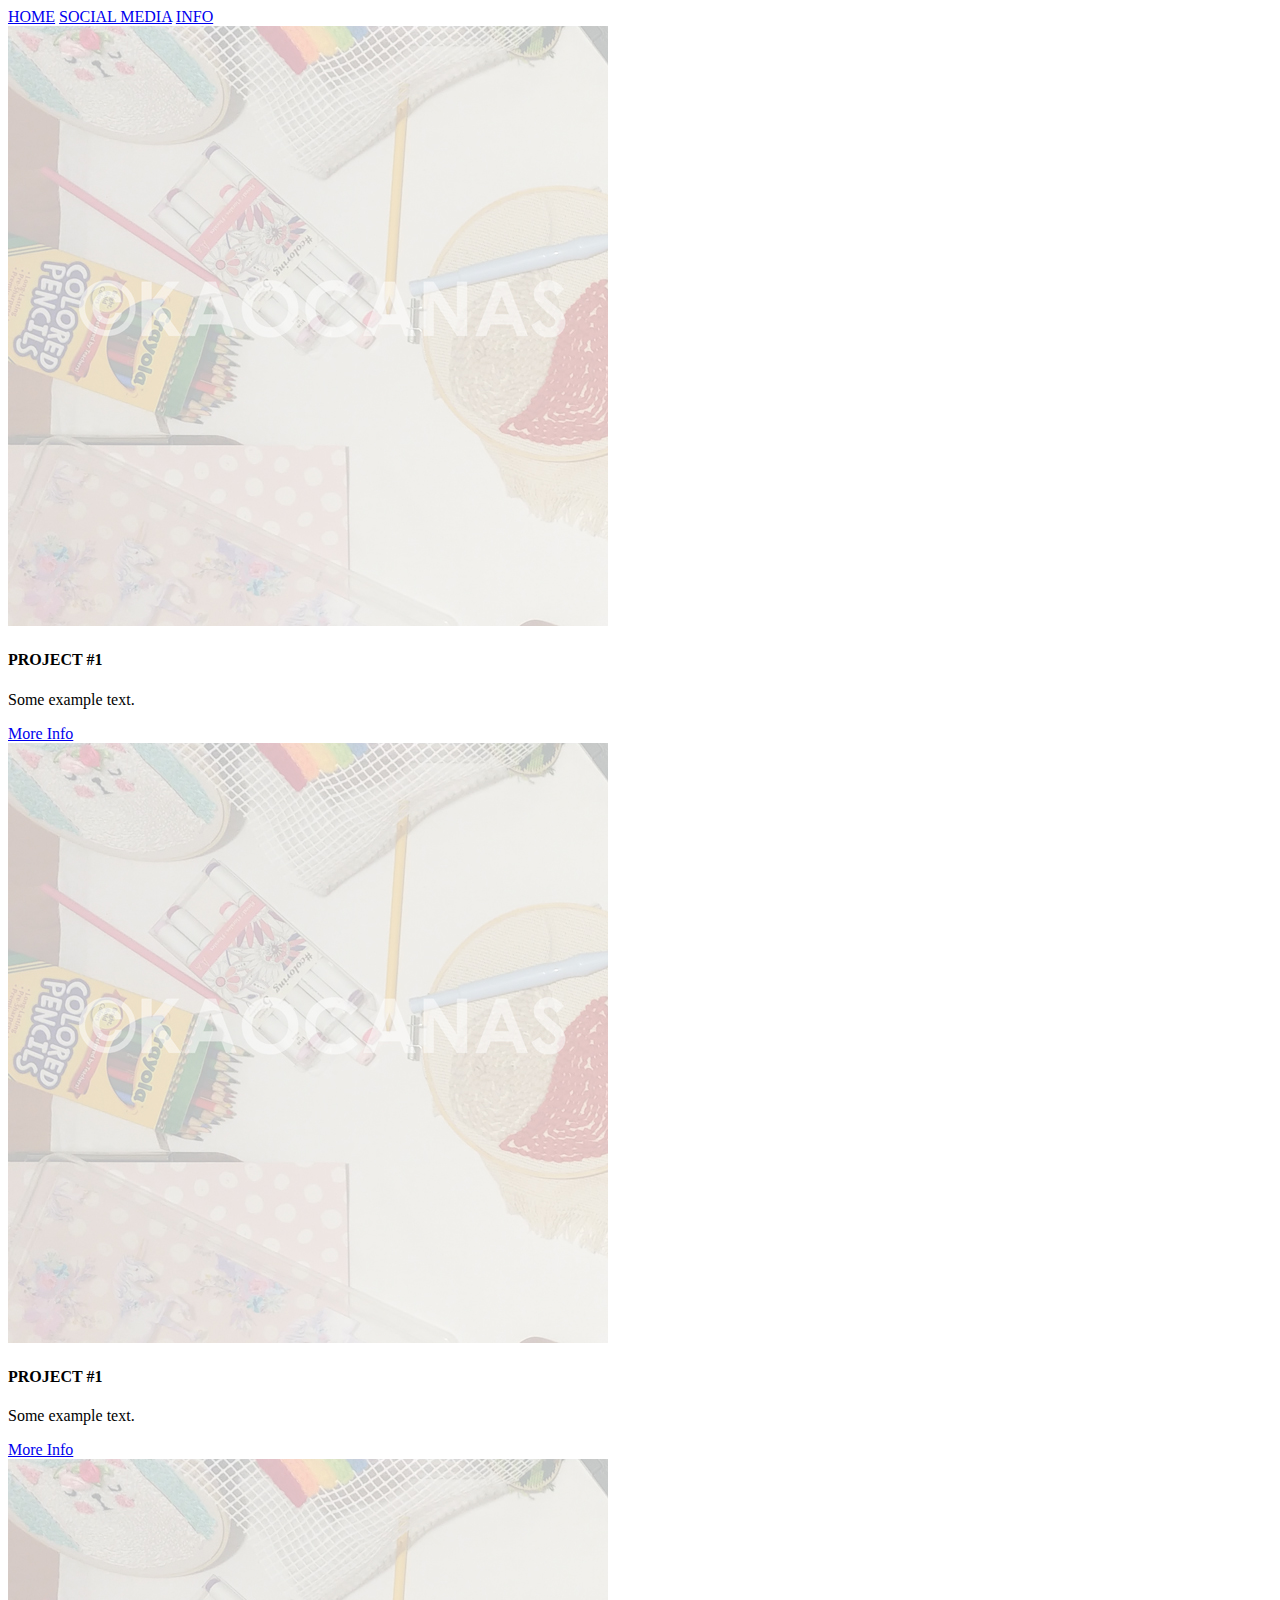
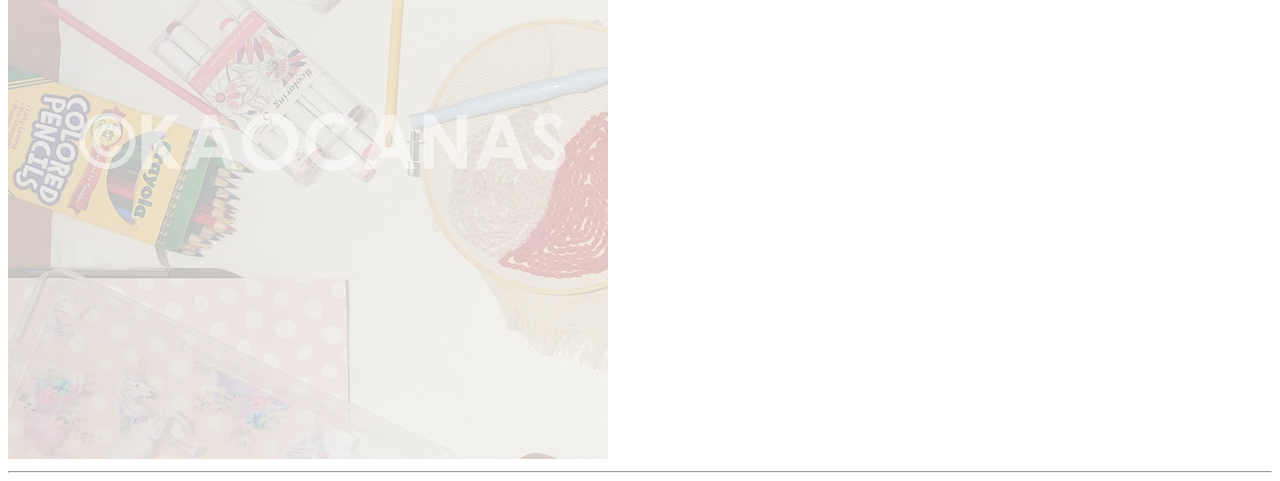
==== home.html @ 68c9e8b8 "added home.html" ====
<!doctype html>
<html lang="en">
  <head>
    <!-- Required meta tags -->
    <meta charset="utf-8">
    <meta name="viewport" content="width=device-width, initial-scale=1, shrink-to-fit=no">

    <!-- Bootstrap CSS -->
    <link rel="stylesheet" href="https://stackpath.bootstrapcdn.com/bootstrap/4.5.0/css/bootstrap.min.css" integrity="sha384-9aIt2nRpC12Uk9gS9baDl411NQApFmC26EwAOH8WgZl5MYYxFfc+NcPb1dKGj7Sk" crossorigin="anonymous">

  <title>KAMERON'S DIY CRAFTS! - Home</title>
  </head>
  <body>

        <nav class="navbar navbar-expand-sm bg-dark navbar-dark">
            <div class="container-fluid">
                <div class="navbar-nav">
                    <a href="#" class="nav-item nav-link active">HOME</a>
                    <a href="http://www.instagram.com/5.min.crafts/" class="nav-item nav-link active">SOCIAL MEDIA</a>
                    <a href="#" class="nav-item nav-link active">INFO</a>
				</div>
            </div>
        </nav>

        <div class="container">
            <div class="row">
                <div class="col">
					<div class="card" style="width:400px">
					  <img class="card-img-top" src="images/kao-square-flat-lay-sample.jpg" alt="Sample image">
					  <div class="card-body">
						<h4 class="card-title">PROJECT #1</h4>
						<p class="card-text">Some example text.</p>
						<a href="#" class="btn btn-primary">More Info</a>
					  </div>
					</div>
				</div>
				
                <div class="col">
					<div class="card" style="width:400px">
					  <img class="card-img-top" src="images/kao-square-flat-lay-sample.jpg" alt="Sample image">
					  <div class="card-body">
						<h4 class="card-title">PROJECT #1</h4>
						<p class="card-text">Some example text.</p>
						<a href="#" class="btn btn-primary">More Info</a>
					  </div>
					</div>				
				</div>
				
                <div class="col">
					<div>
					  <img class="img-fluid" src="images/kao-square-flat-lay-sample.jpg" alt="Sample image">
					</div>				
				</div>
            </div>
 
			<hr>
        </div>
    <!-- Optional JavaScript -->
    <!-- jQuery first, then Popper.js, then Bootstrap JS -->
    <script src="https://code.jquery.com/jquery-3.5.1.slim.min.js" integrity="sha384-DfXdz2htPH0lsSSs5nCTpuj/zy4C+OGpamoFVy38MVBnE+IbbVYUew+OrCXaRkfj" crossorigin="anonymous"></script>
    <script src="https://cdn.jsdelivr.net/npm/popper.js@1.16.0/dist/umd/popper.min.js" integrity="sha384-Q6E9RHvbIyZFJoft+2mJbHaEWldlvI9IOYy5n3zV9zzTtmI3UksdQRVvoxMfooAo" crossorigin="anonymous"></script>
    <script src="https://stackpath.bootstrapcdn.com/bootstrap/4.5.0/js/bootstrap.min.js" integrity="sha384-OgVRvuATP1z7JjHLkuOU7Xw704+h835Lr+6QL9UvYjZE3Ipu6Tp75j7Bh/kR0JKI" crossorigin="anonymous"></script>
  </body>
</html>
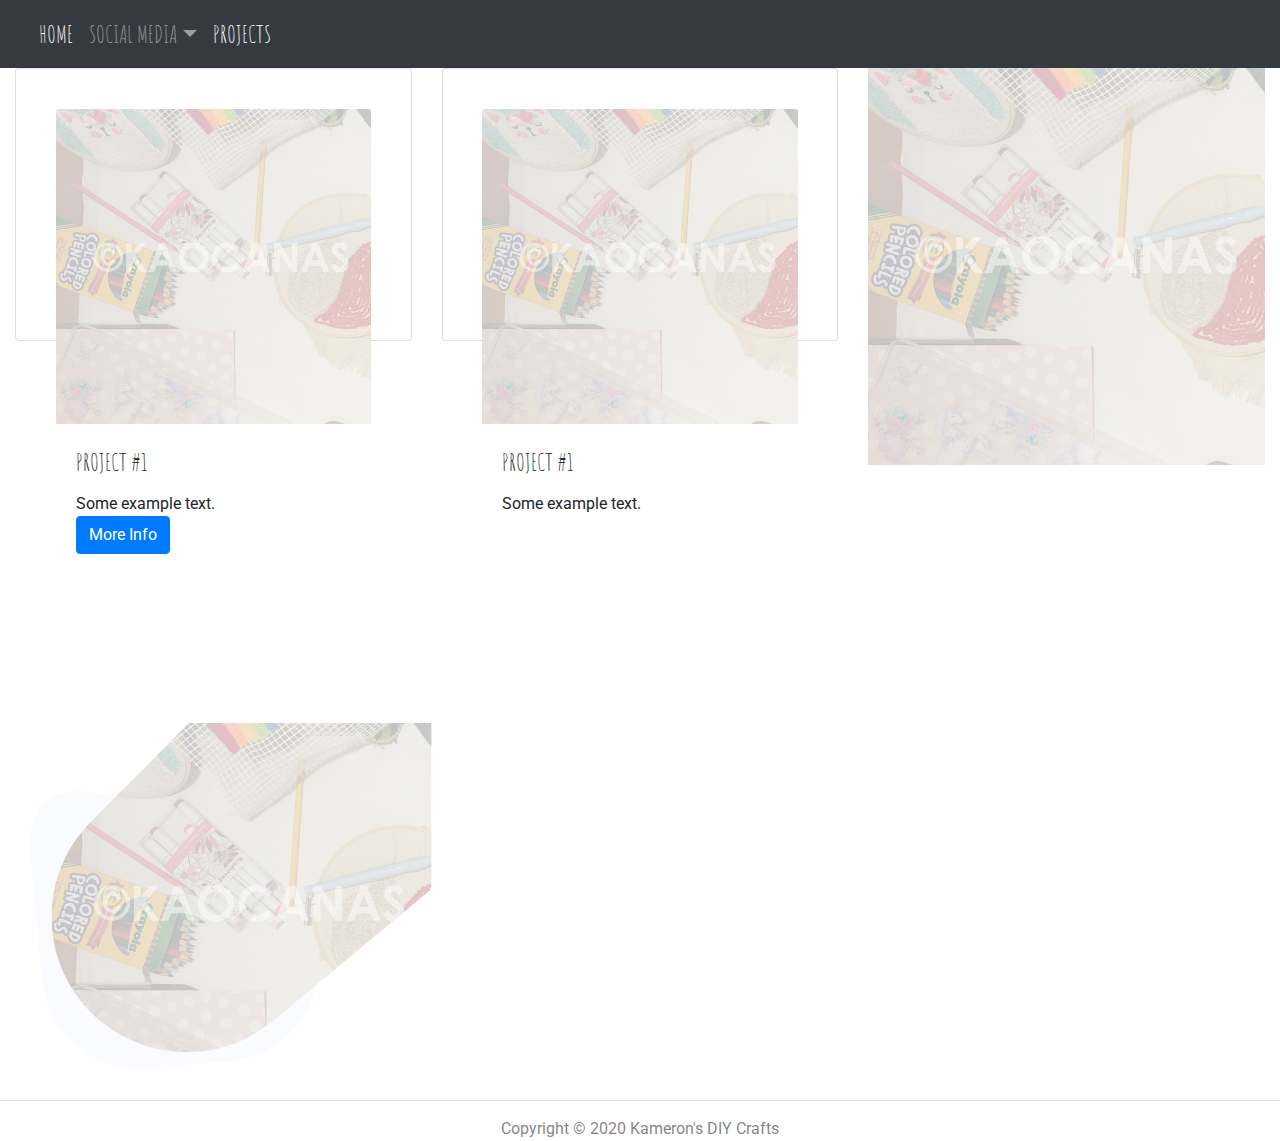
==== commit 9f4852af: "added projects, other updates" ====
--- a/home.html
+++ b/home.html
@@ -1,62 +1,93 @@
 <!doctype html>
 <html lang="en">
   <head>
-    <!-- Required meta tags -->
     <meta charset="utf-8">
     <meta name="viewport" content="width=device-width, initial-scale=1, shrink-to-fit=no">
+    <meta name="description" content="">
+    <link rel="stylesheet" href="css/bootstrap.css">
+    <link rel="stylesheet" href="css/style.css">
+    <link href="https://fonts.googleapis.com/css2?family=Amatic+SC:wght@700&family=Roboto&display=swap" rel="stylesheet">
+    <title>KAMERON'S DIY CRAFTS . Home</title>
+  </head>
 
-    <!-- Bootstrap CSS -->
-    <link rel="stylesheet" href="https://stackpath.bootstrapcdn.com/bootstrap/4.5.0/css/bootstrap.min.css" integrity="sha384-9aIt2nRpC12Uk9gS9baDl411NQApFmC26EwAOH8WgZl5MYYxFfc+NcPb1dKGj7Sk" crossorigin="anonymous">
+  <body>
+    <nav class="navbar navbar-expand-sm bg-dark navbar-dark">
+        <div class="container-fluid">
+          <ul class="navbar-nav">
+				<li><a href="#" class="nav-item nav-link active">HOME</a></li>
+				<li class="nav-item dropdown">
+				  <a class="nav-link dropdown-toggle" href="#" id="dropdown10" data-toggle="dropdown" aria-haspopup="true" aria-expanded="false">SOCIAL MEDIA</a>
+				  <div class="dropdown-menu" aria-labelledby="dropdown10">
+					<a class="dropdown-item" href="https://www.youtube.com/channel/UCTaDBLhV-bVCwGaW9o78wUg">youtube</a>
+					<a class="dropdown-item" href="http://www.instagram.com/5.min.crafts/">Five Minute Crafts</a>
+					<a class="dropdown-item" href="#">Link</a>
+				  </div>
+				</li>					
+				<li><a href="projects/project.html" class="nav-item nav-link active">PROJECTS</a></li>
+          </ul>
+        </div>
+    </nav>
 
-  <title>KAMERON'S DIY CRAFTS! - Home</title>
-  </head>
-  <body>
+    <div class="container-fluid">
+      <div class="row">
+        <div class="col">
+          <div class="card">
+            <img class="card-img-top" src="images/kao-square-flat-lay-sample.jpg" alt="Sample image">
+            <div class="card-body">
+              <h4 class="card-title">PROJECT #1</h4>
+              <p class="card-text">Some example text.</p>
+              <a href="#" class="btn btn-primary">More Info</a>
+            </div>
+          </div>
+        </div>
+    
+        <div class="col">
+          <div class="card">
+            <img class="card-img-top" src="images/kao-square-flat-lay-sample.jpg" alt="Sample image">
+            <div class="card-body">
+            <h4 class="card-title">PROJECT #1</h4>
+            <p class="card-text">Some example text.</p>
+            </div>
+          </div>				
+        </div>
+    
+        <div class="col">
+          <div>
+            <img class="img-fluid" src="images/kao-square-flat-lay-sample.jpg" alt="Sample image">
+          </div>				
+        </div>
+      </div>
 
-        <nav class="navbar navbar-expand-sm bg-dark navbar-dark">
-            <div class="container-fluid">
-                <div class="navbar-nav">
-                    <a href="#" class="nav-item nav-link active">HOME</a>
-                    <a href="http://www.instagram.com/5.min.crafts/" class="nav-item nav-link active">SOCIAL MEDIA</a>
-                    <a href="#" class="nav-item nav-link active">INFO</a>
-				</div>
-            </div>
-        </nav>
+      <div class="row">
+        <div class="col">
+        <!-- <figure class="col-lg-7 col-xl-6 d-none d-lg-block position-absolute top-0 right-0 pr-0 ie-main-hero" style="margin-top: 6.75rem;"> -->
+          <figure class="col-lg-5 col-xl-4 d-none d-lg-block top-0 right-0 pr-0 ie-main-hero" style="margin-top: 6.75rem;">
+            <svg xmlns="http://www.w3.org/2000/svg" x="0px" y="0px" viewBox="0 0 1137.5 979.2">
+              <path fill="#F9FBFF" d="M565.5,957.4c81.1-7.4,155.5-49.3,202.4-115.7C840,739.8,857,570,510.7,348.3C-35.5-1.5-4.2,340.3,2.7,389
+                c0.7,4.7,1.2,9.5,1.7,14.2l29.3,321c14,154.2,150.6,267.8,304.9,253.8L565.5,957.4z"></path>
+              <defs>
+                <path id="mainHeroSVG1" d="M1137.5,0H450.4l-278,279.7C22.4,430.6,24.3,675,176.8,823.5l0,0C316.9,960,537.7,968.7,688.2,843.6l449.3-373.4V0z"></path>
+              </defs>
+              <clipPath id="mainHeroSVG2">
+                <use xlink:href="#mainHeroSVG1"></use>
+              </clipPath>
+              <g transform="matrix(1 0 0 1 0 0)" clip-path="url(#mainHeroSVG2)">
+                <image width="750" height="750" xlink:href="images/kao-square-flat-lay-sample.jpg" transform="matrix(1.4462 0 0 1.4448 52.8755 0)"></image>
+              </g>
+            </svg>
+          </figure>
+        </div>
+      </div>
+    </div>
 
-        <div class="container">
-            <div class="row">
-                <div class="col">
-					<div class="card" style="width:400px">
-					  <img class="card-img-top" src="images/kao-square-flat-lay-sample.jpg" alt="Sample image">
-					  <div class="card-body">
-						<h4 class="card-title">PROJECT #1</h4>
-						<p class="card-text">Some example text.</p>
-						<a href="#" class="btn btn-primary">More Info</a>
-					  </div>
-					</div>
-				</div>
-				
-                <div class="col">
-					<div class="card" style="width:400px">
-					  <img class="card-img-top" src="images/kao-square-flat-lay-sample.jpg" alt="Sample image">
-					  <div class="card-body">
-						<h4 class="card-title">PROJECT #1</h4>
-						<p class="card-text">Some example text.</p>
-						<a href="#" class="btn btn-primary">More Info</a>
-					  </div>
-					</div>				
-				</div>
-				
-                <div class="col">
-					<div>
-					  <img class="img-fluid" src="images/kao-square-flat-lay-sample.jpg" alt="Sample image">
-					</div>				
-				</div>
-            </div>
- 
-			<hr>
-        </div>
-    <!-- Optional JavaScript -->
-    <!-- jQuery first, then Popper.js, then Bootstrap JS -->
+    <hr>
+
+    <footer class="mastfoot">
+      <div class="container-fluid text-center">
+        <p>Copyright &copy; 2020 Kameron's DIY Crafts</p>
+      </div>
+    </footer>
+
     <script src="https://code.jquery.com/jquery-3.5.1.slim.min.js" integrity="sha384-DfXdz2htPH0lsSSs5nCTpuj/zy4C+OGpamoFVy38MVBnE+IbbVYUew+OrCXaRkfj" crossorigin="anonymous"></script>
     <script src="https://cdn.jsdelivr.net/npm/popper.js@1.16.0/dist/umd/popper.min.js" integrity="sha384-Q6E9RHvbIyZFJoft+2mJbHaEWldlvI9IOYy5n3zV9zzTtmI3UksdQRVvoxMfooAo" crossorigin="anonymous"></script>
     <script src="https://stackpath.bootstrapcdn.com/bootstrap/4.5.0/js/bootstrap.min.js" integrity="sha384-OgVRvuATP1z7JjHLkuOU7Xw704+h835Lr+6QL9UvYjZE3Ipu6Tp75j7Bh/kR0JKI" crossorigin="anonymous"></script>
--- a/css/style.css
+++ b/css/style.css
@@ -0,0 +1,51 @@
+/*
+ * Globals
+ */
+ html, body {
+   height: 100%;
+ }
+ 
+ h1, h2, h3, h4, h5, h6, p, blockquote, pre, img {
+  margin:0;
+  padding:0;
+  border:0;
+  font-size: 100%;
+  font: inherit;
+}
+
+h1, h2, h3, h4, h5, h6, .navbar {
+  font-family: 'Amatic SC', cursive;
+  font-size: 150%;
+}
+
+
+.card {
+  max-height: 50%;
+  padding: 10%;
+}
+
+/*
+ * Footer
+ */
+.mastfoot {
+  color: rgba(0, 0, 0, .5);
+}
+
+
+/*
+<figure class="col-lg-7 col-xl-6 d-none d-lg-block position-absolute top-0 right-0 pr-0 ie-main-hero" style="margin-top: 6.75rem;">
+<svg xmlns="http://www.w3.org/2000/svg" x="0px" y="0px" viewBox="0 0 1137.5 979.2">
+  <path fill="#F9FBFF" d="M565.5,957.4c81.1-7.4,155.5-49.3,202.4-115.7C840,739.8,857,570,510.7,348.3C-35.5-1.5-4.2,340.3,2.7,389
+    c0.7,4.7,1.2,9.5,1.7,14.2l29.3,321c14,154.2,150.6,267.8,304.9,253.8L565.5,957.4z"></path>
+  <defs>
+    <path id="mainHeroSVG1" d="M1137.5,0H450.4l-278,279.7C22.4,430.6,24.3,675,176.8,823.5l0,0C316.9,960,537.7,968.7,688.2,843.6l449.3-373.4V0z"></path>
+  </defs>
+  <clipPath id="mainHeroSVG2">
+    <use xlink:href="#mainHeroSVG1"></use>
+  </clipPath>
+  <g transform="matrix(1 0 0 1 0 0)" clip-path="url(#mainHeroSVG2)">
+    <image width="750" height="750" xlink:href="images/kao-square-flat-lay-sample.jpg" transform="matrix(1.4462 0 0 1.4448 52.8755 0)"></image>
+  </g>
+</svg>
+</figure>
+*/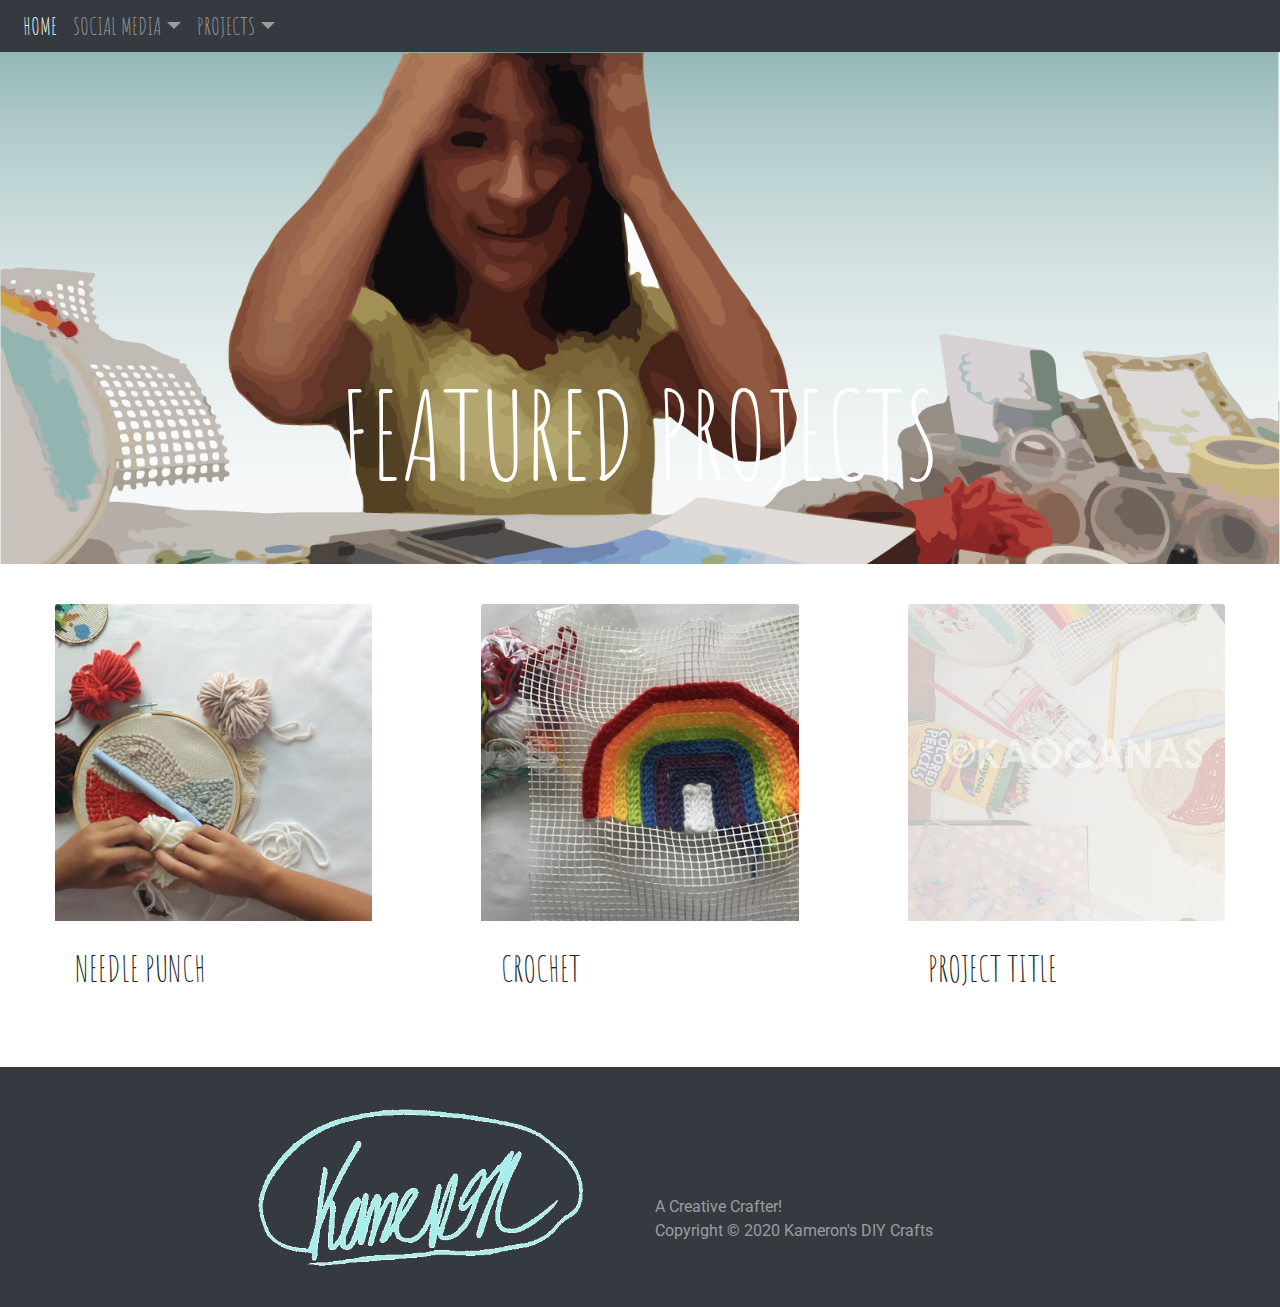
==== commit 3d5a31f8: "added carousel, signature" ====
--- a/home.html
+++ b/home.html
@@ -12,79 +12,98 @@
 
   <body>
     <nav class="navbar navbar-expand-sm bg-dark navbar-dark">
-        <div class="container-fluid">
-          <ul class="navbar-nav">
-				<li><a href="#" class="nav-item nav-link active">HOME</a></li>
-				<li class="nav-item dropdown">
-				  <a class="nav-link dropdown-toggle" href="#" id="dropdown10" data-toggle="dropdown" aria-haspopup="true" aria-expanded="false">SOCIAL MEDIA</a>
-				  <div class="dropdown-menu" aria-labelledby="dropdown10">
-					<a class="dropdown-item" href="https://www.youtube.com/channel/UCTaDBLhV-bVCwGaW9o78wUg">youtube</a>
-					<a class="dropdown-item" href="http://www.instagram.com/5.min.crafts/">Five Minute Crafts</a>
-					<a class="dropdown-item" href="#">Link</a>
-				  </div>
-				</li>					
-				<li><a href="projects/project.html" class="nav-item nav-link active">PROJECTS</a></li>
-          </ul>
+      <div class="container-fluid">
+        <ul class="navbar-nav">
+          <li><a href="home.html" class="nav-item nav-link active">HOME</a></li>
+          <li class="nav-item dropdown">
+            <a class="nav-link dropdown-toggle" href="#" id="dropdown10" data-toggle="dropdown" aria-haspopup="true" aria-expanded="false">SOCIAL MEDIA</a>
+            <div class="dropdown-menu" aria-labelledby="dropdown10">
+            <a class="dropdown-item" href="https://www.youtube.com/channel/UCTaDBLhV-bVCwGaW9o78wUg">youtube</a>
+            <a class="dropdown-item" href="http://www.instagram.com/5.min.crafts/">Five Minute Crafts</a>
+            <a class="dropdown-item" href="#">Link</a>
+            </div>
+          </li>					
+          <li class="nav-item dropdown">
+            <a class="nav-link dropdown-toggle" href="#" id="dropdown11" data-toggle="dropdown" aria-haspopup="true" aria-expanded="false">PROJECTS</a>
+            <div class="dropdown-menu" aria-labelledby="dropdown11">
+              <a class="dropdown-item" href="projects/needle-punch.html">NEEDLE PUNCH</a>
+            </div>
+          </li>
+        </ul>
+      </div>
+  </nav>
+
+    <div class="carousel slide carousel-fade" data-ride="carousel" data-interval="3000">
+      <div class="carousel-inner">
+        <div class="carousel-item active">
+            <img src="images/kao-hero-portrait-2.jpg" class="d-block w-100" alt="kao portrait">
+            <div class="carousel-caption d-none d-md-block">
+              <h1>FEATURED PROJECTS</h1>
+            </div>              
         </div>
-    </nav>
+        <div class="carousel-item">
+          <img src="images/kao-hero-portrait-1.jpg" class="d-block w-100" alt="kao portrait">
+          <div class="carousel-caption d-none d-md-block">
+            <h1>FEATURED PROJECTS</h1>
+          </div>              
+        </div>
+        <div class="carousel-item">
+          <img src="images/kao-hero-portrait-0.jpg" class="d-block w-100" alt="kao portrait">
+          <div class="carousel-caption d-none d-md-block">
+            <h1>FEATURED PROJECTS</h1>
+          </div>              
+        </div>
+      </div>
+    </div>
 
     <div class="container-fluid">
       <div class="row">
         <div class="col">
           <div class="card">
-            <img class="card-img-top" src="images/kao-square-flat-lay-sample.jpg" alt="Sample image">
+            <img class="card-img-top" src="images/kao-square-project-0.jpg" alt="Sample image">
             <div class="card-body">
-              <h4 class="card-title">PROJECT #1</h4>
-              <p class="card-text">Some example text.</p>
-              <a href="#" class="btn btn-primary">More Info</a>
+              <h4 class="card-title">NEEDLE PUNCH</h4>
+              <!-- <p class="card-text">Some example text.</p>
+              <a href="#" class="btn btn-primary">More Info</a> -->
             </div>
           </div>
         </div>
     
         <div class="col">
           <div class="card">
-            <img class="card-img-top" src="images/kao-square-flat-lay-sample.jpg" alt="Sample image">
+            <img class="card-img-top" src="images/kao-square-project-2.jpg" alt="Sample image">
             <div class="card-body">
-            <h4 class="card-title">PROJECT #1</h4>
-            <p class="card-text">Some example text.</p>
+            <h4 class="card-title">CROCHET</h4>
+            <!-- <p class="card-text">Some example text.</p> -->
             </div>
           </div>				
         </div>
-    
+
         <div class="col">
-          <div>
-            <img class="img-fluid" src="images/kao-square-flat-lay-sample.jpg" alt="Sample image">
+          <div class="card">
+            <img class="card-img-top" src="images/kao-square-flat-lay-sample.jpg" alt="Sample image">
+            <div class="card-body">
+            <h4 class="card-title">PROJECT TITLE</h4>
+            <!-- <p class="card-text">Some example text.</p> -->
+            </div>
           </div>				
-        </div>
-      </div>
-
-      <div class="row">
-        <div class="col">
-        <!-- <figure class="col-lg-7 col-xl-6 d-none d-lg-block position-absolute top-0 right-0 pr-0 ie-main-hero" style="margin-top: 6.75rem;"> -->
-          <figure class="col-lg-5 col-xl-4 d-none d-lg-block top-0 right-0 pr-0 ie-main-hero" style="margin-top: 6.75rem;">
-            <svg xmlns="http://www.w3.org/2000/svg" x="0px" y="0px" viewBox="0 0 1137.5 979.2">
-              <path fill="#F9FBFF" d="M565.5,957.4c81.1-7.4,155.5-49.3,202.4-115.7C840,739.8,857,570,510.7,348.3C-35.5-1.5-4.2,340.3,2.7,389
-                c0.7,4.7,1.2,9.5,1.7,14.2l29.3,321c14,154.2,150.6,267.8,304.9,253.8L565.5,957.4z"></path>
-              <defs>
-                <path id="mainHeroSVG1" d="M1137.5,0H450.4l-278,279.7C22.4,430.6,24.3,675,176.8,823.5l0,0C316.9,960,537.7,968.7,688.2,843.6l449.3-373.4V0z"></path>
-              </defs>
-              <clipPath id="mainHeroSVG2">
-                <use xlink:href="#mainHeroSVG1"></use>
-              </clipPath>
-              <g transform="matrix(1 0 0 1 0 0)" clip-path="url(#mainHeroSVG2)">
-                <image width="750" height="750" xlink:href="images/kao-square-flat-lay-sample.jpg" transform="matrix(1.4462 0 0 1.4448 52.8755 0)"></image>
-              </g>
-            </svg>
-          </figure>
         </div>
       </div>
     </div>
 
-    <hr>
-
-    <footer class="mastfoot">
-      <div class="container-fluid text-center">
-        <p>Copyright &copy; 2020 Kameron's DIY Crafts</p>
+    <footer class="mastfoot bg-dark">
+      <div class="container-fluid">
+        <div class="row">
+          <div class="col text-right">
+            <img class="img-fluid" src="images/kao-footer-signed.png"/>
+          </div>
+          <div class="col text-left">
+            <p style="margin-left: 0; margin-top: 8em;">
+              A Creative Crafter!</br>
+              Copyright &copy; 2020 Kameron's DIY Crafts
+            </p>
+          </div>
+        </div>
       </div>
     </footer>
 
--- a/css/style.css
+++ b/css/style.css
@@ -5,7 +5,7 @@
    height: 100%;
  }
  
- h1, h2, h3, h4, h5, h6, p, blockquote, pre, img {
+ h1, h2, h3, h4, h5, h6, blockquote, pre, img, .card, .navbar {
   margin:0;
   padding:0;
   border:0;
@@ -18,34 +18,55 @@
   font-size: 150%;
 }
 
+/*
+ * Carousel
+ */
+
+.carousel-item {
+  height: 32rem;
+  font-size: 500%;
+}
+
+.carousel-item > img {
+  padding: 0;
+  margin: 0;
+  position: absolute;
+  top: 0;
+  left: 0;
+  min-width: 100%;
+  /* height: 32rem; */
+}
+
+.jumbotron{
+	background-image: url("../images/kao-hero-flat-lay-1.jpg");
+	background-size: cover;
+	min-height: 50%;
+	margin: 0;
+	padding: 0;
+  border: 0;
+  color: #fff;
+  font-family: 'Amatic SC', cursive;
+	font-size: 300%;  
+}
+
+.jumbotron .container-fluid{
+  padding: 5%;
+}
 
 .card {
   max-height: 50%;
   padding: 10%;
+  font-size: 150%;
 }
 
 /*
  * Footer
  */
 .mastfoot {
-  color: rgba(0, 0, 0, .5);
+  color: rgba(255, 255, 255, .5);
 }
 
-
-/*
-<figure class="col-lg-7 col-xl-6 d-none d-lg-block position-absolute top-0 right-0 pr-0 ie-main-hero" style="margin-top: 6.75rem;">
-<svg xmlns="http://www.w3.org/2000/svg" x="0px" y="0px" viewBox="0 0 1137.5 979.2">
-  <path fill="#F9FBFF" d="M565.5,957.4c81.1-7.4,155.5-49.3,202.4-115.7C840,739.8,857,570,510.7,348.3C-35.5-1.5-4.2,340.3,2.7,389
-    c0.7,4.7,1.2,9.5,1.7,14.2l29.3,321c14,154.2,150.6,267.8,304.9,253.8L565.5,957.4z"></path>
-  <defs>
-    <path id="mainHeroSVG1" d="M1137.5,0H450.4l-278,279.7C22.4,430.6,24.3,675,176.8,823.5l0,0C316.9,960,537.7,968.7,688.2,843.6l449.3-373.4V0z"></path>
-  </defs>
-  <clipPath id="mainHeroSVG2">
-    <use xlink:href="#mainHeroSVG1"></use>
-  </clipPath>
-  <g transform="matrix(1 0 0 1 0 0)" clip-path="url(#mainHeroSVG2)">
-    <image width="750" height="750" xlink:href="images/kao-square-flat-lay-sample.jpg" transform="matrix(1.4462 0 0 1.4448 52.8755 0)"></image>
-  </g>
-</svg>
-</figure>
-*/+footer img{
+  max-height: 15em;
+  padding: 2.5em;
+}
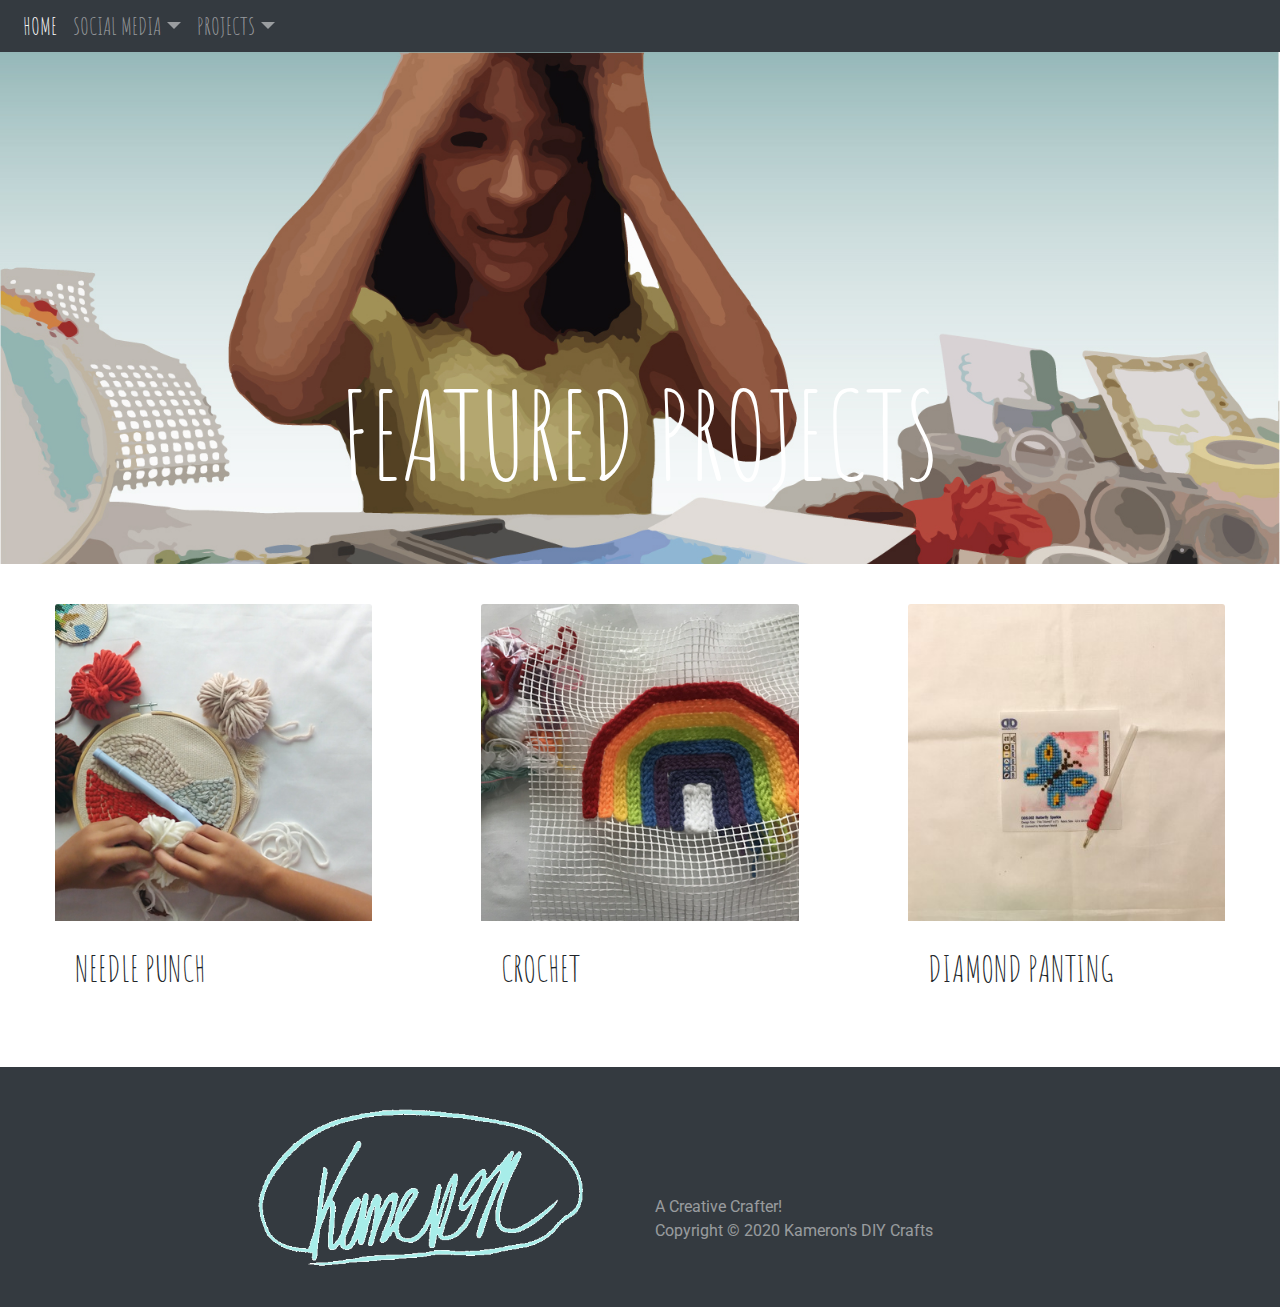
==== commit d3f351b8: "first website version" ====
--- a/home.html
+++ b/home.html
@@ -14,7 +14,7 @@
     <nav class="navbar navbar-expand-sm bg-dark navbar-dark">
       <div class="container-fluid">
         <ul class="navbar-nav">
-          <li><a href="home.html" class="nav-item nav-link active">HOME</a></li>
+          <li><a href="index.html" class="nav-item nav-link active">HOME</a></li>
           <li class="nav-item dropdown">
             <a class="nav-link dropdown-toggle" href="#" id="dropdown10" data-toggle="dropdown" aria-haspopup="true" aria-expanded="false">SOCIAL MEDIA</a>
             <div class="dropdown-menu" aria-labelledby="dropdown10">
@@ -26,7 +26,6 @@
           <li class="nav-item dropdown">
             <a class="nav-link dropdown-toggle" href="#" id="dropdown11" data-toggle="dropdown" aria-haspopup="true" aria-expanded="false">PROJECTS</a>
             <div class="dropdown-menu" aria-labelledby="dropdown11">
-              <a class="dropdown-item" href="projects/needle-punch.html">NEEDLE PUNCH</a>
             </div>
           </li>
         </ul>
@@ -81,9 +80,9 @@
 
         <div class="col">
           <div class="card">
-            <img class="card-img-top" src="images/kao-square-flat-lay-sample.jpg" alt="Sample image">
+            <img class="card-img-top" src="images/kao-square-project-3.jpg" alt="Sample image">
             <div class="card-body">
-            <h4 class="card-title">PROJECT TITLE</h4>
+            <h4 class="card-title">DIAMOND PANTING</h4>
             <!-- <p class="card-text">Some example text.</p> -->
             </div>
           </div>				
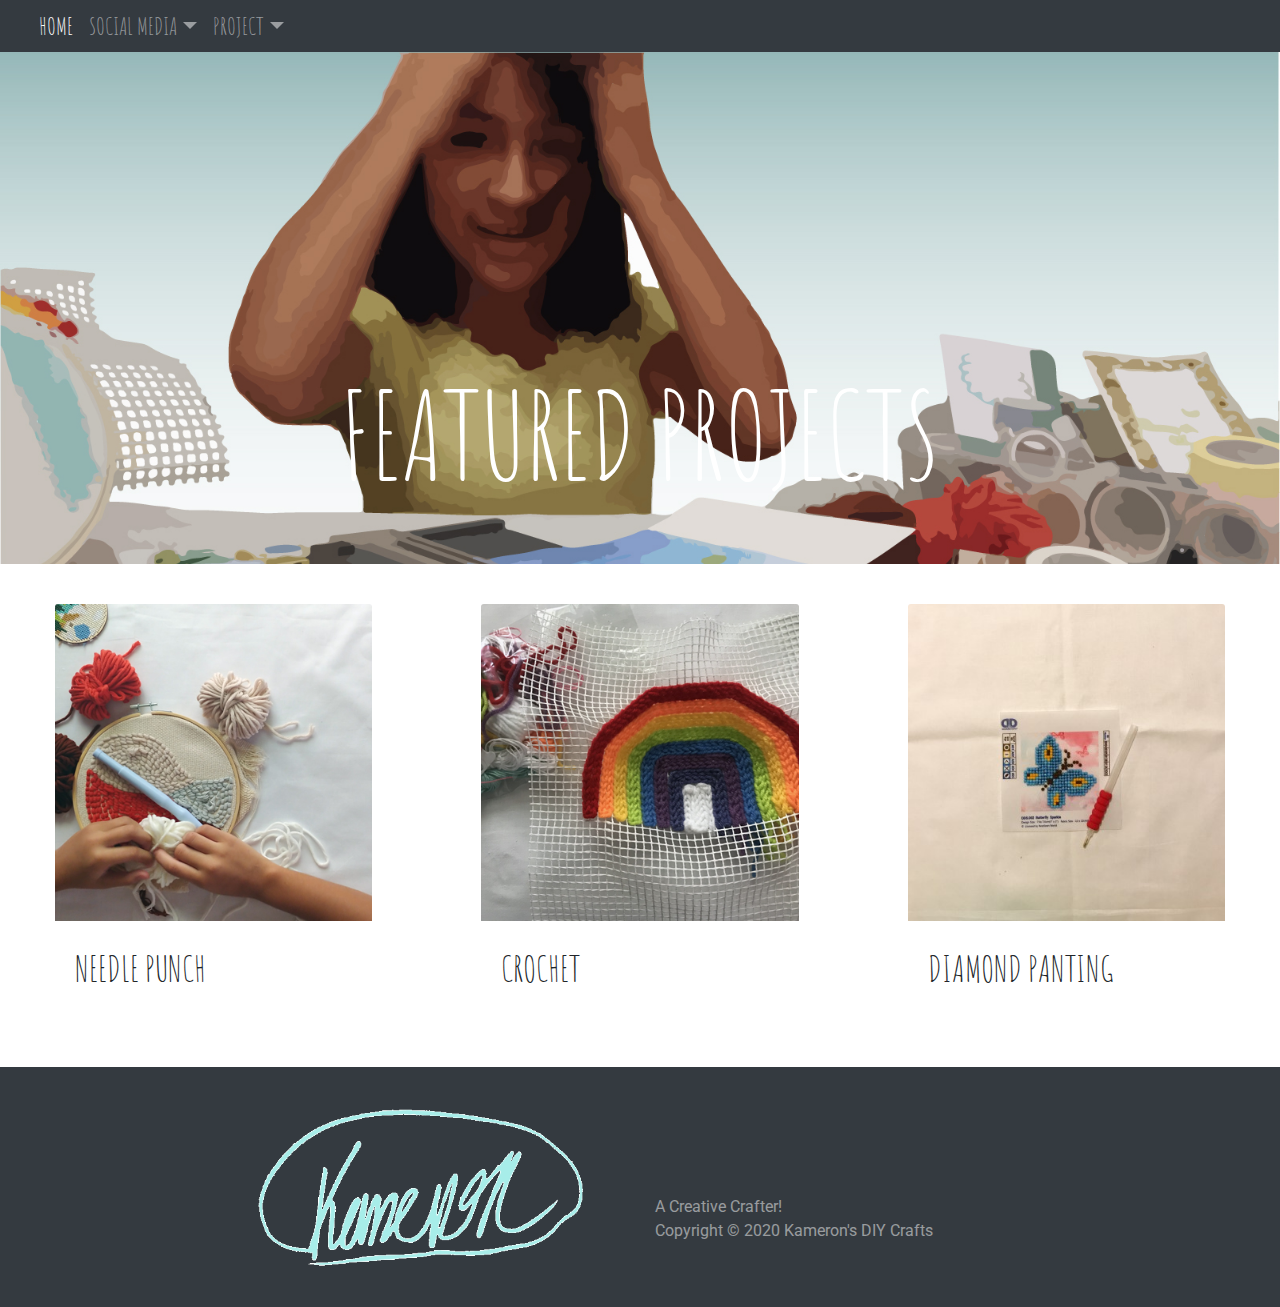
==== commit 05373a1d: "updates home.html" ====
--- a/home.html
+++ b/home.html
@@ -11,26 +11,42 @@
   </head>
 
   <body>
-    <nav class="navbar navbar-expand-sm bg-dark navbar-dark">
+    <nav class="navbar navbar-expand-lg navbar-dark bg-dark">
       <div class="container-fluid">
-        <ul class="navbar-nav">
-          <li><a href="index.html" class="nav-item nav-link active">HOME</a></li>
-          <li class="nav-item dropdown">
-            <a class="nav-link dropdown-toggle" href="#" id="dropdown10" data-toggle="dropdown" aria-haspopup="true" aria-expanded="false">SOCIAL MEDIA</a>
-            <div class="dropdown-menu" aria-labelledby="dropdown10">
-            <a class="dropdown-item" href="https://www.youtube.com/channel/UCTaDBLhV-bVCwGaW9o78wUg">youtube</a>
-            <a class="dropdown-item" href="http://www.instagram.com/5.min.crafts/">Five Minute Crafts</a>
-            <a class="dropdown-item" href="#">Link</a>
-            </div>
-          </li>					
-          <li class="nav-item dropdown">
-            <a class="nav-link dropdown-toggle" href="#" id="dropdown11" data-toggle="dropdown" aria-haspopup="true" aria-expanded="false">PROJECTS</a>
-            <div class="dropdown-menu" aria-labelledby="dropdown11">
-            </div>
-          </li>
-        </ul>
+        <a class="navbar-brand" href="#"/></a>
+        <button class="navbar-toggler" type="button" data-toggle="collapse" data-target="#navbarMain" aria-controls="navbarMain" aria-expanded="false" aria-label="Toggle navigation">
+          <span class="navbar-toggler-icon"></span>
+        </button>
+    
+        <div class="collapse navbar-collapse" id="navbarMain">
+          <ul class="navbar-nav mr-auto">
+            <li class="nav-item active">
+              <a class="nav-link" href="#">HOME<span class="sr-only">(current)</span></a>
+            </li>
+
+
+            <li class="nav-item dropdown">
+              <a class="nav-link dropdown-toggle" href="#" id="dropdown0" data-toggle="dropdown" aria-haspopup="true" aria-expanded="false">SOCIAL MEDIA</a>
+              <div class="dropdown-menu" aria-labelledby="dropdown0">
+                <a class="dropdown-item" href="https://www.youtube.com/channel/UCTaDBLhV-bVCwGaW9o78wUg">youtube</a>
+                <a class="dropdown-item" href="http://www.instagram.com/5.min.crafts/">five minute crafts</a>
+              </div>
+            </li>
+
+            <li class="nav-item dropdown">
+              <a class="nav-link dropdown-toggle" href="#" id="dropdown0" data-toggle="dropdown" aria-haspopup="true" aria-expanded="false">PROJECT</a>
+              <div class="dropdown-menu" aria-labelledby="dropdown0">
+                <a class="dropdown-item disabled" href="projects/needle-punch.html">needle punch</a>
+                <a class="dropdown-item disabled" href="projects/crochet.html">crochet</a>
+              </div>
+            </li>
+          </ul>
+          <!-- <form class="form-inline my-2 my-md-0">
+            <input class="form-control" type="text" placeholder="Search" aria-label="Search">
+          </form> -->
+        </div>
       </div>
-  </nav>
+    </nav>
 
     <div class="carousel slide carousel-fade" data-ride="carousel" data-interval="3000">
       <div class="carousel-inner">
@@ -57,7 +73,7 @@
 
     <div class="container-fluid">
       <div class="row">
-        <div class="col">
+        <div class="col-sm">
           <div class="card">
             <img class="card-img-top" src="images/kao-square-project-0.jpg" alt="Sample image">
             <div class="card-body">
@@ -68,7 +84,7 @@
           </div>
         </div>
     
-        <div class="col">
+        <div class="col-sm">
           <div class="card">
             <img class="card-img-top" src="images/kao-square-project-2.jpg" alt="Sample image">
             <div class="card-body">
@@ -78,7 +94,7 @@
           </div>				
         </div>
 
-        <div class="col">
+        <div class="col-sm">
           <div class="card">
             <img class="card-img-top" src="images/kao-square-project-3.jpg" alt="Sample image">
             <div class="card-body">
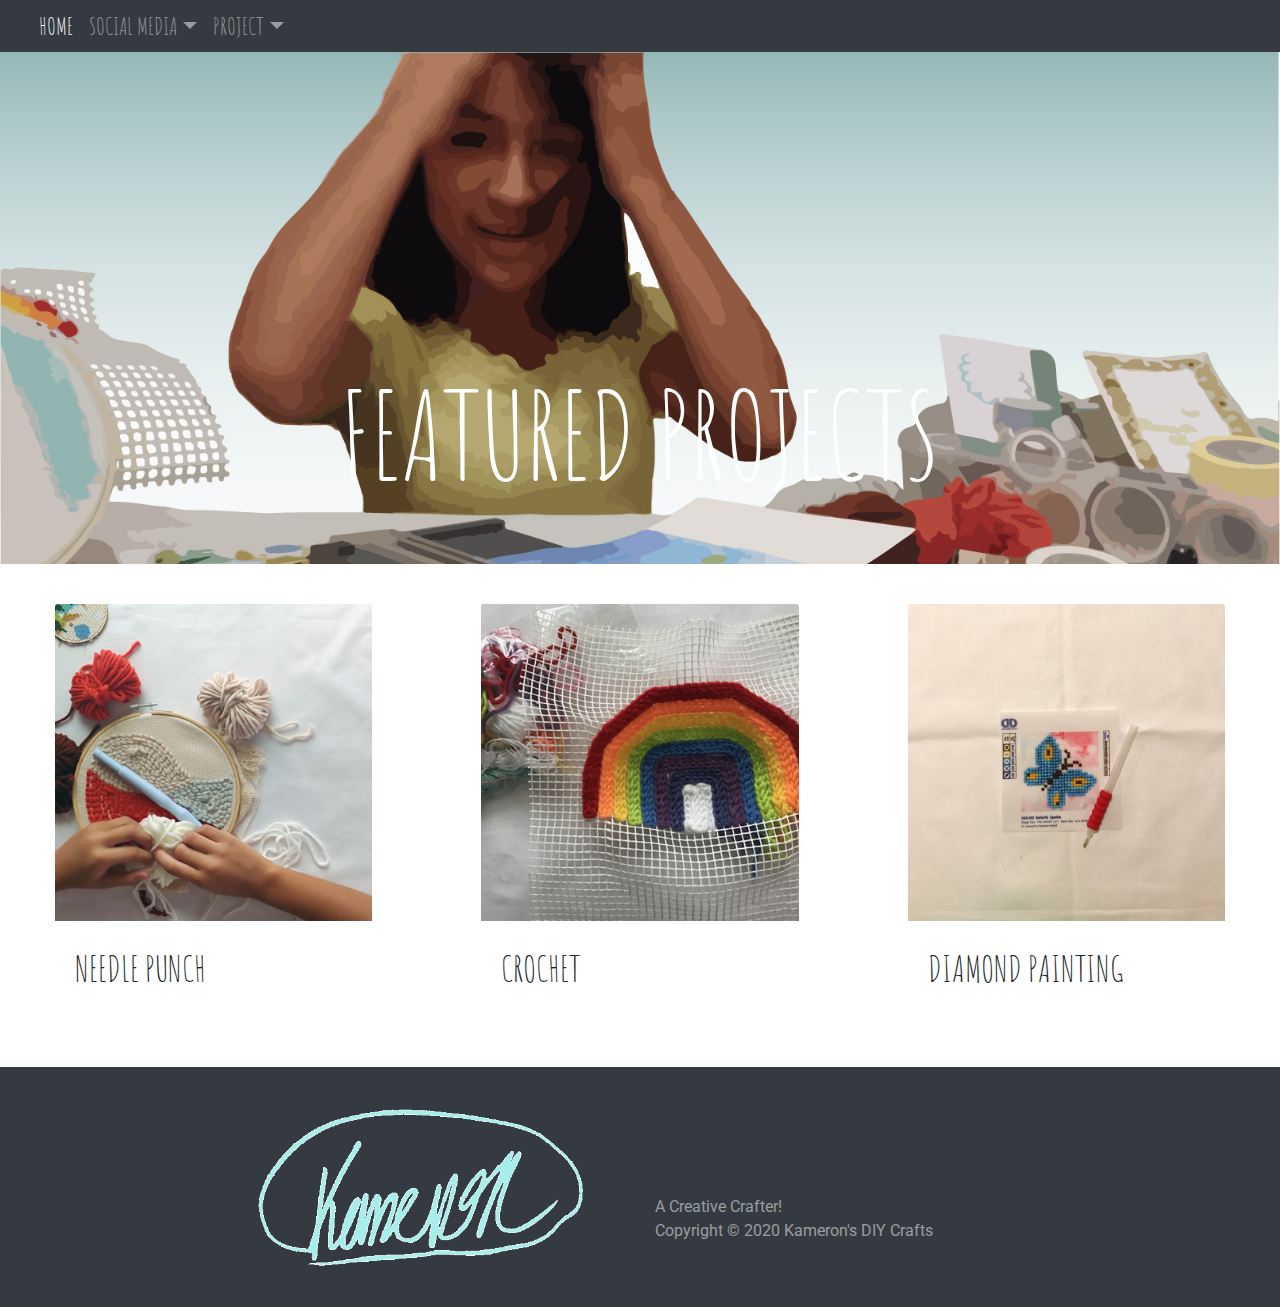
==== commit 984fc387: "updated home.html" ====
--- a/home.html
+++ b/home.html
@@ -98,7 +98,7 @@
           <div class="card">
             <img class="card-img-top" src="images/kao-square-project-3.jpg" alt="Sample image">
             <div class="card-body">
-            <h4 class="card-title">DIAMOND PANTING</h4>
+            <h4 class="card-title">DIAMOND PAINTING</h4>
             <!-- <p class="card-text">Some example text.</p> -->
             </div>
           </div>				
